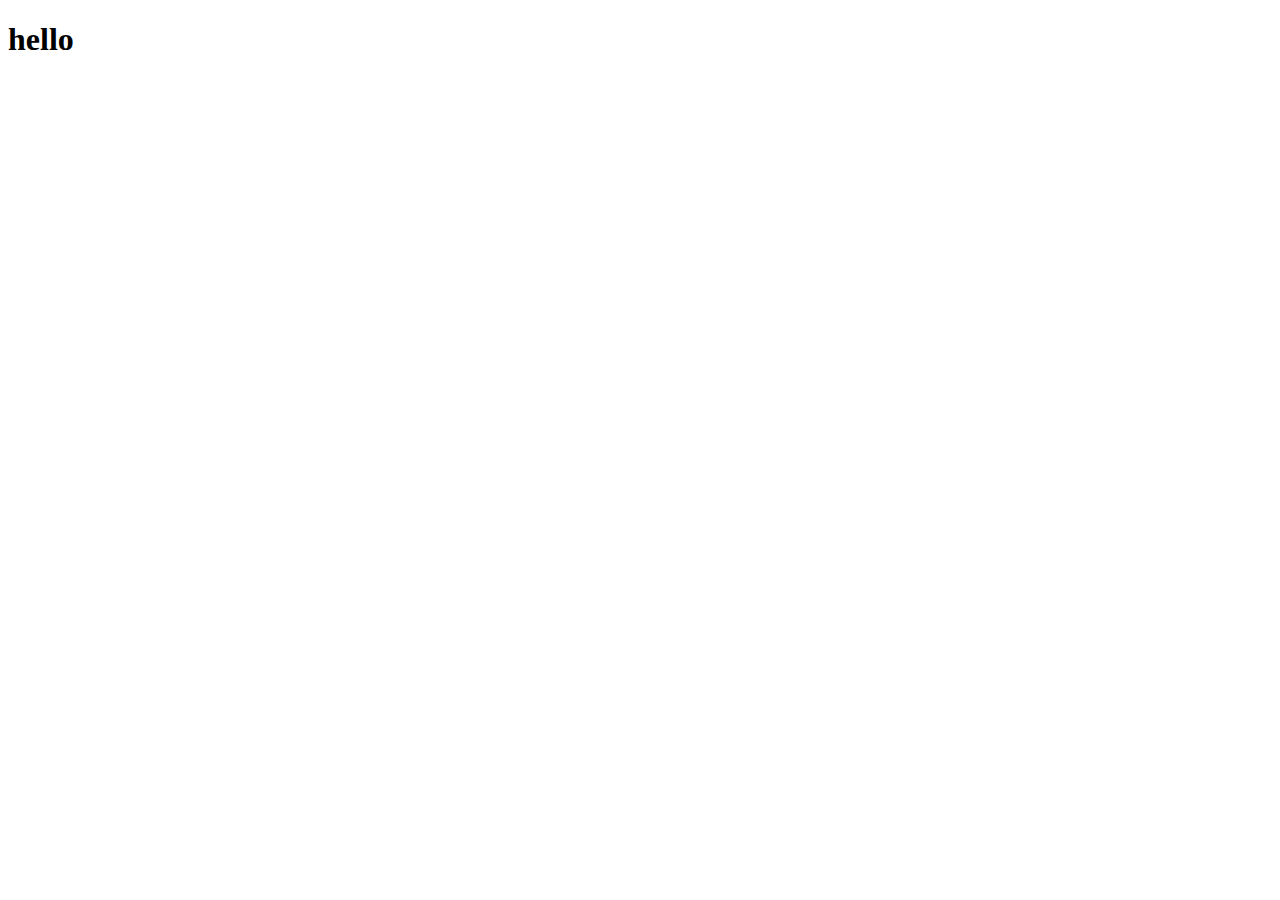
==== index.html @ 1e41127f "upload git-exam" ====
<!DOCTYPE html>
<html lang="en">
<head>
    <meta charset="UTF-8">
    <meta http-equiv="X-UA-Compatible" content="IE=edge">
    <meta name="viewport" content="width=device-width, initial-scale=1.0">
    <title>Document</title>
</head>
<body>
    <h1>hello</h1>
</body>
</html>
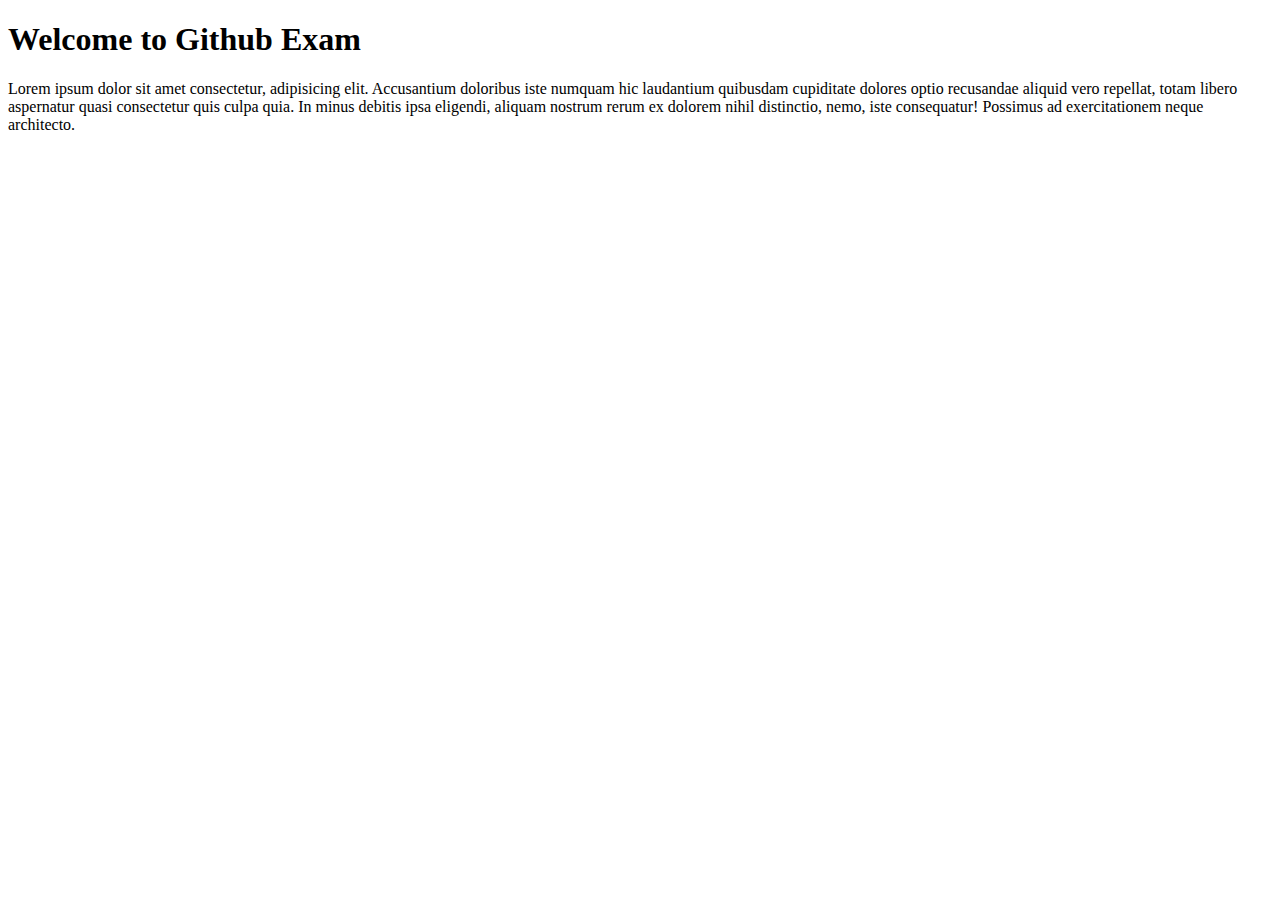
==== commit f5c3c7c2: "home page markup and desing done" ====
--- a/index.html
+++ b/index.html
@@ -7,6 +7,7 @@
     <title>Document</title>
 </head>
 <body>
-    <h1>hello</h1>
+    <h1 class="heading">Welcome to Github Exam</h1>
+    <p class="details">Lorem ipsum dolor sit amet consectetur, adipisicing elit. Accusantium doloribus iste numquam hic laudantium quibusdam cupiditate dolores optio recusandae aliquid vero repellat, totam libero aspernatur quasi consectetur quis culpa quia. In minus debitis ipsa eligendi, aliquam nostrum rerum ex dolorem nihil distinctio, nemo, iste consequatur! Possimus ad exercitationem neque architecto.</p>
 </body>
 </html>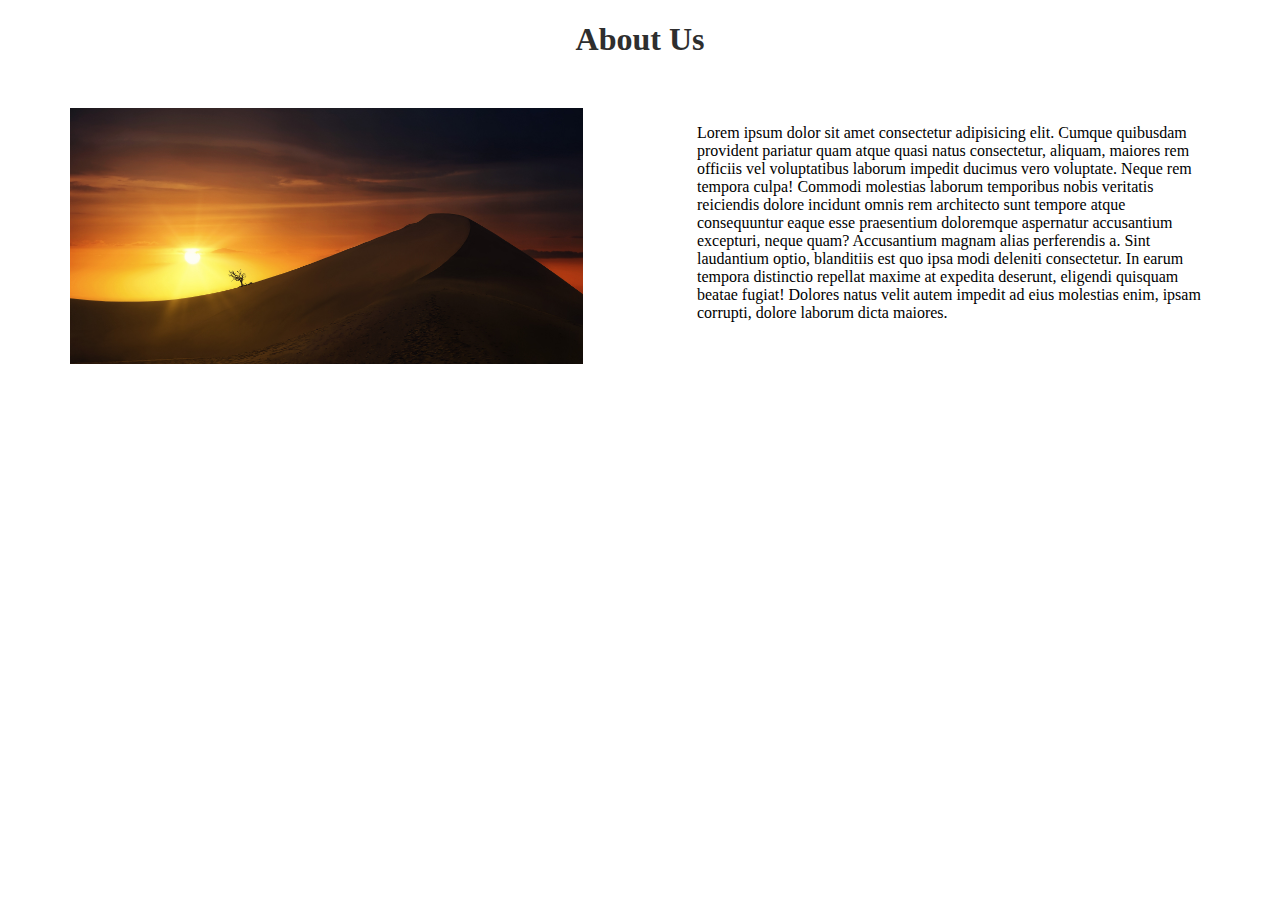
==== commit c5df31f3: "modifie about page" ====
--- a/index.html
+++ b/index.html
@@ -4,10 +4,14 @@
     <meta charset="UTF-8">
     <meta http-equiv="X-UA-Compatible" content="IE=edge">
     <meta name="viewport" content="width=device-width, initial-scale=1.0">
+    <link rel="stylesheet" href="css/style.css">
     <title>Document</title>
 </head>
 <body>
-    <h1 class="heading">Welcome to Github Exam</h1>
-    <p class="details">Lorem ipsum dolor sit amet consectetur, adipisicing elit. Accusantium doloribus iste numquam hic laudantium quibusdam cupiditate dolores optio recusandae aliquid vero repellat, totam libero aspernatur quasi consectetur quis culpa quia. In minus debitis ipsa eligendi, aliquam nostrum rerum ex dolorem nihil distinctio, nemo, iste consequatur! Possimus ad exercitationem neque architecto.</p>
+    <h1 class="heading">About Us</h1>
+    <div class="tt">
+       <img src="img.jpg"> 
+    <p>Lorem ipsum dolor sit amet consectetur adipisicing elit. Cumque quibusdam provident pariatur quam atque quasi natus consectetur, aliquam, maiores rem officiis vel voluptatibus laborum impedit ducimus vero voluptate. Neque rem tempora culpa! Commodi molestias laborum temporibus nobis veritatis reiciendis dolore incidunt omnis rem architecto sunt tempore atque consequuntur eaque esse praesentium doloremque aspernatur accusantium excepturi, neque quam? Accusantium magnam alias perferendis a. Sint laudantium optio, blanditiis est quo ipsa modi deleniti consectetur. In earum tempora distinctio repellat maxime at expedita deserunt, eligendi quisquam beatae fugiat! Dolores natus velit autem impedit ad eius molestias enim, ipsam corrupti, dolore laborum dicta maiores.</p>
+</div>
 </body>
 </html>--- a/css/style.css
+++ b/css/style.css
@@ -0,0 +1,16 @@
+.heading{
+    text-align: center;
+    color: rgb(46, 46, 46);
+}
+img{
+    width: 45%;
+}
+p{
+    width: 45%;
+}
+.tt{
+    width: 1140px;
+    margin: 50px auto;
+    display: flex;
+    justify-content: space-between;
+}